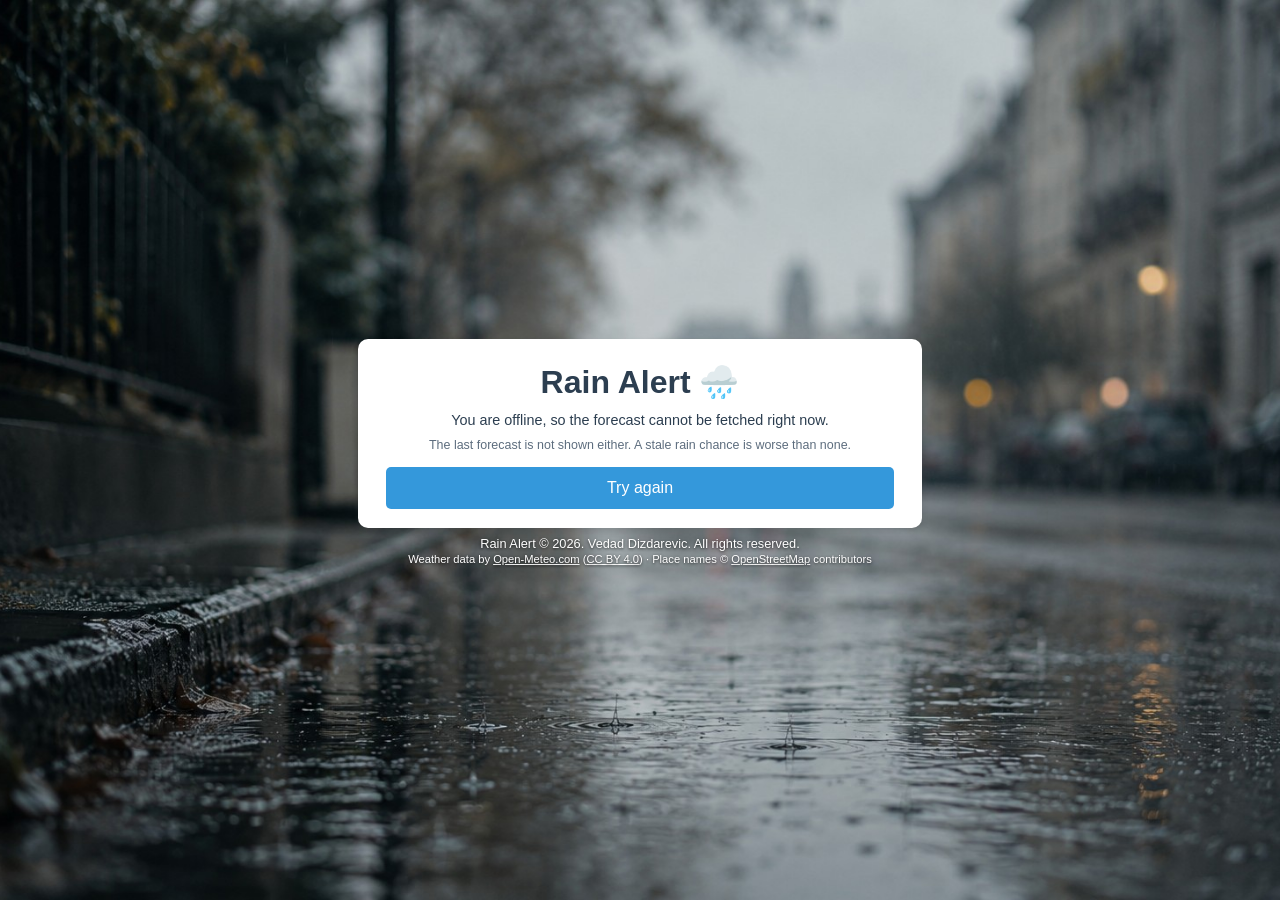
==== static/offline.html @ 93d597c1 "Notify while the tab is open, and make the app installable Two Tier 2 features from the ideas docume" ====
<!DOCTYPE html>
<html lang="en">
<head>
    <meta charset="UTF-8">
    <meta name="viewport" content="width=device-width, initial-scale=1.0">
    <meta name="theme-color" content="#3498db">
    <title>Offline - Rain Alert</title>
    <link rel="icon" type="image/svg+xml" href="/static/favicon.svg">
    <link rel="stylesheet" href="/static/style.css">
</head>
<body>
    <!-- The page the service worker shows when there is no network. It is a
         static file, so it is cached with the rest of the shell and it works
         with no server at all. -->
    <div class="page">
        <div class="container offline">
            <h1>Rain Alert 🌧️</h1>
            <p class="offline-lead">You are offline, so the forecast cannot be fetched right now.</p>
            <p class="offline-note">The last forecast is not shown either. A stale rain chance is worse than none.</p>
            <a class="offline-retry" href="/">Try again</a>
        </div>

        <footer class="copyright">
            Rain Alert © 2026. Vedad Dizdarevic. All rights reserved.
            <span class="credits">
                Weather data by <a href="https://open-meteo.com/" target="_blank" rel="noopener noreferrer">Open-Meteo.com</a>
                (<a href="https://creativecommons.org/licenses/by/4.0/" target="_blank" rel="noopener noreferrer">CC BY 4.0</a>)
                · Place names © <a href="https://www.openstreetmap.org/copyright" target="_blank" rel="noopener noreferrer">OpenStreetMap</a> contributors
            </span>
        </footer>
    </div>
</body>
</html>
---- static/style.css ----
body {
    font-family: 'Segoe UI', Tahoma, Geneva, Verdana, sans-serif;
    background: url('image/rain-alert-bg.jpg') no-repeat center center fixed;
    background-size: cover;
    display: flex;
    flex-direction: column;
    justify-content: flex-start;
    align-items: center;
    min-height: 100vh;
    margin: 0;
    /* Less bottom padding: the copyright line already provides separation
       below the card, and this keeps a standard desktop view scroll-free. */
    padding: 0.75rem 0 0.5rem;
    box-sizing: border-box;
}

.page {
    width: 100%;
    display: flex;
    flex-direction: column;
    align-items: center;
    /* Centre the content when it fits, but never push it above the scroll
       origin when it does not - flex centring overflows in both directions
       and the overflowing top becomes unreachable. */
    margin: auto;
}

.container {
    background: white;
    padding: 1.15rem 1.75rem;
    border-radius: 10px;
    box-shadow: 0 4px 6px rgba(0,0,0,0.1);
    /* Border-box so the 90% width includes the padding. With the default
       content-box the card was 90% of the viewport *plus* the padding, which
       pushed it past the screen edge on narrow viewports. */
    box-sizing: border-box;
    max-width: 564px;
    width: 90%;
}

.copyright {
    margin-top: 0.5rem;
    color: #ffffff;
    font-size: 0.8rem;
    text-align: center;
    /* The footer sits over the background photo, so it needs a shadow to stay
       legible against the lighter parts of the image. */
    text-shadow: 0 1px 3px rgba(0, 0, 0, 0.7);
}

/* Links in the footer sit over the background photo, so they are white like
   the text around them and underlined to show they are links. */
.copyright a {
    color: inherit;
    text-decoration: underline;
}

.copyright a:hover,
.copyright a:focus-visible {
    text-decoration-thickness: 2px;
}

/* The data credits (Open-Meteo requires attribution) are a second, smaller
   line under the copyright notice. */
.credits {
    display: block;
    margin-top: 0.15rem;
    font-size: 0.7rem;
}

h1 {
    color: #2c3e50;
    text-align: center;
    /* The default h1 margins are generous. Trimming them keeps the card
       inside a 768px-tall window now that the headline banner is one more
       line in it, and now that the preferences row is another. */
    margin: 0.35rem 0 0.45rem;
}

.form-group {
    margin-bottom: 0.45rem;
}

input[type="text"] {
    width: 100%;
    padding: 0.5rem;
    border: 1px solid #ddd;
    border-radius: 5px;
    box-sizing: border-box;
}

button {
    width: 100%;
    padding: 0.75rem;
    background-color: #3498db;
    color: white;
    border: none;
    border-radius: 5px;
    cursor: pointer;
    font-size: 1rem;
}

button:hover {
    background-color: #2980b9;
}

.error {
    color: #e74c3c;
    font-weight: bold;
    text-align: center;
    margin: 20px 0;
}

.result {
    margin-top: 0.6rem;
    border-top: 1px solid #eee;
    padding-top: 0.4rem;
}

.result h3 {
    color: #2c3e50;
    margin-top: 0;
    /* The default h3 bottom margin is generous; trimming it keeps the whole
       card inside a 768px-tall window once the forecast list is rendered. */
    margin-bottom: 0.35rem;
}

/* The headline above the list: one line saying what the week looks like. It
   carries the same severity band as the rows below, but the band name is in
   the sentence too, so the meaning never rests on the colour alone. The
   padding and line height are tight, because the card has to fit a 768px
   window and the banner is one more line in it. */
.headline {
    margin: 0 0 0.3rem;
    padding: 0.2rem 0.55rem;
    background: var(--severity-tint);
    border-left: 3px solid var(--severity-accent);
    border-radius: 4px;
    color: var(--severity-text);
    font-size: 0.78rem;
    font-weight: 600;
    line-height: 1.2;
}

.result-empty {
    border-top-color: #eee;
    text-align: center;
}

.result-empty p {
    color: #7f8c8d;
    margin: 0;
}

.weather-item {
    /* Fallback band colours. A row always carries a severity-* class, which
       overrides these; they only apply if that ever changes. */
    --severity-text: #5d6d7e;
    --severity-accent: #6c7a89;
    --severity-tint: #f7f9fa;
    display: flex;
    align-items: center;
    gap: 0.5rem 1rem;
    /* Wrap rather than squeeze the two columns on narrow screens. */
    flex-wrap: wrap;
    padding: 0.32rem 0.75rem;
    /* The negative margin lets the tint reach the card's padding edge, but
       it must not push the row past the card, so the right margin cancels
       the left one out. */
    margin: 0 -0.75rem;
    border-bottom: 1px solid #f9f9f9;
    background: var(--severity-tint);
    border-left: 3px solid var(--severity-accent);
}

/* The band classes are defined after .weather-item so they win the cascade
   for a row that carries both, and so they can be used on their own by the
   legend swatches. */
.severity-low {
    --severity-text: #5d6d7e;
    --severity-accent: #6c7a89;
    --severity-tint: #f7f9fa;
}

.severity-moderate {
    --severity-text: #1a5e96;
    --severity-accent: #2e86c1;
    --severity-tint: #eef5fc;
}

.severity-high {
    --severity-text: #a35c00;
    --severity-accent: #d35400;
    --severity-tint: #fdf3e6;
}

.severity-unknown {
    --severity-text: #5d6d7e;
    --severity-accent: #aab7b8;
    --severity-tint: #f7f9fa;
}

.weather-item:last-child {
    border-bottom: none;
}

.date {
    font-weight: bold;
    color: var(--severity-text);
    display: flex;
    align-items: center;
    gap: 0.45rem;
    min-width: 0;
    /* The date takes the slack. The two right-hand cells are fixed-width
       columns, so the numbers line up down the list instead of floating. */
    flex: 1 1 auto;
}

/* The dot carries the band colour; the legend below the form explains what
   each colour means, so severity never depends on colour alone. */
.severity-dot {
    width: 0.6rem;
    height: 0.6rem;
    flex: 0 0 auto;
    border-radius: 50%;
    background: var(--severity-accent);
}

/* The legend maps each band colour to a word, once, instead of repeating
   the word on every row - seven repeated labels do not fit on one line
   beside the date and would double the height of the list.

   The same row doubles as the header row for the list below it: the two
   column headings sit on the right, above the two columns they head. That
   costs no extra height, and the card is already at its vertical limit. */
.severity-legend {
    display: flex;
    flex-wrap: wrap;
    /* The column gap matches the one on .weather-item, so the two column
       headings sit exactly above the columns they head. */
    gap: 0.2rem 1rem;
    margin: 0.15rem 0 0.35rem;
    font-size: 0.72rem;
    color: #5d6d7e;
}

/* The three band names are one group. The group is what takes the slack
   between the band key and the column headings, exactly as the date takes
   the slack in a data row - so the two headings line up with their columns
   at every width, and not only on a wide desktop. */
.legend-bands {
    display: flex;
    flex-wrap: wrap;
    align-items: center;
    gap: 0.2rem 0.9rem;
    flex: 1 1 auto;
    min-width: 0;
}

.legend-item {
    display: flex;
    align-items: center;
    gap: 0.3rem;
}

.legend-item .severity-dot {
    width: 0.5rem;
    height: 0.5rem;
}

/* The heading for the chance column. It is as wide as that column, and
   pushed to the right of the band legend, so it sits exactly above the
   numbers it heads. */
.column-head {
    color: #5d6d7e;
    font-weight: 600;
    white-space: nowrap;
    text-align: right;
    margin-left: auto;
    flex: 0 0 4.75rem;
}

/* The temperature switch is the heading for the temperature column, so it
   gets that column's width and its contents are pushed to the right. That
   puts the switch directly above the temperatures. */
.unit-switch {
    display: flex;
    align-items: center;
    gap: 0.15rem;
    flex: 0 0 5.25rem;
    justify-content: flex-end;
}

.unit-option {
    display: inline-block;
    padding: 0.05rem 0.35rem;
    border: 1px solid #d7dee3;
    border-radius: 4px;
    color: #5d6d7e;
    text-decoration: none;
    line-height: 1.4;
}

/* The active scale is filled, so the current unit is clear at a glance
   and not only from the colour. */
.unit-option.is-active {
    background: #2c3e50;
    border-color: #2c3e50;
    color: #ffffff;
    font-weight: 600;
}

.unit-option:hover,
.unit-option:focus-visible {
    border-color: #2c3e50;
}

.unit-option.is-active:hover,
.unit-option.is-active:focus-visible {
    background: #34495e;
    border-color: #34495e;
    color: #ffffff;
}

/* The chance column. The width is the widest value it has to hold: the
   umbrella icon plus "100%" is 68px and "unknown" is 70px, so 76px. The
   icon sits inside the column, so the digits' right edge is the same on
   every row and the column reads as a column. */
.rain-chance {
    color: var(--severity-text);
    font-weight: bold;
    white-space: nowrap;
    display: flex;
    align-items: center;
    justify-content: flex-end;
    gap: 0.2rem;
    flex: 0 0 4.75rem;
}

/* --- Hour-by-hour strip ----------------------------------------------------
   One column per hour of the city's local day. The bar height is the rain
   chance; the bar colour is the same severity band the daily list uses, so
   the two lists read the same way. The exact percentage is in the tooltip
   and in the screen-reader text, never only in the bar. */
.hourly {
    margin: 0.2rem 0 0.35rem;
    padding: 0.25rem 0.6rem;
    background: #f8fafb;
    border-radius: 6px;
}

.hourly-title {
    margin: 0;
    font-size: 0.75rem;
    font-weight: 600;
    color: #2c3e50;
    line-height: 1.2;
}

.hourly-summary {
    margin: 0.1rem 0 0;
    font-size: 0.75rem;
    font-weight: 600;
    color: #1a5e96;
    line-height: 1.2;
}

/* The title row of the hourly block. The notification control sits on the
   right of it, on the line the title already takes, so the card does not
   grow by a line for it. */
.hourly-head {
    display: flex;
    align-items: center;
    justify-content: space-between;
    gap: 0.5rem;
}

/* The notification control: a small, quiet button. It belongs next to the
   hourly title because the notification says the same thing the strip
   says, only in the background. */
.notify-toggle {
    width: auto;
    flex: 0 0 auto;
    display: inline-flex;
    align-items: center;
    gap: 0.2rem;
    padding: 0.05rem 0.4rem;
    font-size: 0.65rem;
    font-weight: 600;
    line-height: 1.2;
    color: #1a5e96;
    background: #ffffff;
    border: 1px solid #cfe0ec;
    border-radius: 4px;
    cursor: pointer;
}

/* The hidden attribute has to win against the display above, or the button
   shows up before the script has decided it can do anything. */
.notify-toggle[hidden] {
    display: none;
}

.notify-toggle:hover,
.notify-toggle:focus-visible {
    border-color: #2e86c1;
}

.notify-toggle:focus-visible {
    outline: none;
}

/* A browser that will not show notifications has no button to offer. */
.notify-toggle[disabled] {
    color: #7f8c8d;
    border-color: #dde3e6;
    cursor: default;
}

/* The strip is a flex row of equal columns and the axis below it is the
   same row of cells, so every label sits under its own bar. The 2px gap is
   the surface gap that separates one bar from the next - no borders. */
.hourly-strip {
    display: flex;
    align-items: flex-end;
    gap: 2px;
    height: 38px;
    /* The gap above the strip is where the hover tooltip opens. It is sized
       so that a tooltip on the tallest bar clears the summary line above
       it: tooltip height plus its margin. */
    margin-top: 24px;
    /* The baseline the bars grow from: a solid hairline, one step off the
       surface, recessive. */
    border-bottom: 1px solid #e3e8ea;
}

.hour {
    position: relative;
    flex: 1 1 0;
    min-width: 0;
    height: 100%;
    display: flex;
    align-items: flex-end;
    justify-content: center;
}

/* The hover tooltip. It is a CSS tooltip rather than a title attribute so
   that a screen reader does not read the value twice: the tooltip is for
   the pointer, the .sr-only span is for the reader. The table view below
   the strip carries the same values without either. */
.hour:hover::before {
    content: attr(data-tip);
    position: absolute;
    bottom: 100%;
    left: 50%;
    transform: translateX(-50%);
    margin-bottom: 5px;
    padding: 0.18rem 0.4rem;
    background: #2c3e50;
    color: #ffffff;
    font-size: 0.65rem;
    line-height: 1.2;
    white-space: nowrap;
    border-radius: 4px;
    /* The tooltip must not be clipped by the strip. */
    z-index: 5;
    pointer-events: none;
}

/* The first and last bars would push their tooltip off the card, so those
   two are anchored to the edge instead of to the middle of the bar. */
.hour:first-child:hover::before {
    left: 0;
    transform: none;
}

.hour:last-child:hover::before {
    left: auto;
    right: 0;
    transform: none;
}

.hour-bar {
    width: 100%;
    /* Capped so a bar never fills its whole slot; the leftover is air. */
    max-width: 24px;
    height: 0;
    /* A known 0% chance is still a value, so the bar keeps a visible stub
       rather than disappearing. Without it the strip has holes in it, and a
       hole reads as missing data rather than as "no rain". */
    min-height: 2px;
    /* Rounded data-end, square at the baseline. */
    border-radius: 3px 3px 0 0;
    background: var(--severity-accent);
}

/* The bar height carries the rain chance. It is bucketed into steps so it
   can live here as a class rather than as an inline style. */
.hour-bar.height-5 { height: 5%; }
.hour-bar.height-10 { height: 10%; }
.hour-bar.height-15 { height: 15%; }
.hour-bar.height-20 { height: 20%; }
.hour-bar.height-25 { height: 25%; }
.hour-bar.height-30 { height: 30%; }
.hour-bar.height-35 { height: 35%; }
.hour-bar.height-40 { height: 40%; }
.hour-bar.height-45 { height: 45%; }
.hour-bar.height-50 { height: 50%; }
.hour-bar.height-55 { height: 55%; }
.hour-bar.height-60 { height: 60%; }
.hour-bar.height-65 { height: 65%; }
.hour-bar.height-70 { height: 70%; }
.hour-bar.height-75 { height: 75%; }
.hour-bar.height-80 { height: 80%; }
.hour-bar.height-85 { height: 85%; }
.hour-bar.height-90 { height: 90%; }
.hour-bar.height-95 { height: 95%; }
.hour-bar.height-100 { height: 100%; }

/* An hour the service reported no value for gets a flat stub, not a zero
   bar: a missing value is not the same thing as a 0% chance. */
.hour-bar.hour-bar-unknown {
    height: 2px;
    background: #aab7b8;
}

/* The current hour is marked with a pulsing dot under the baseline, in ink
   rather than in a data colour, so the data mark itself is not altered. */
.hourly-strip .hour-now::after {
    content: "";
    position: absolute;
    /* The dot hangs below the baseline, with a 1px gap under it. An 8px dot
       therefore needs 9px of offset to keep that gap. */
    bottom: -9px;
    left: 50%;
    transform: translateX(-50%);
    width: 8px;
    height: 8px;
    border-radius: 50%;
    background: #2c3e50;
    animation: hour-now-pulse 2.4s ease-out infinite;
}

/* A slow, small pulse: a halo grows a few pixels and fades, so the marker
   reads as "now" without pulling the eye off the data. The dot dims
   slightly at the midpoint, which is what makes it feel like a breath
   rather than a blink. The halo is twice the dot's radius, so the two
   stay in proportion when the dot is resized. */
@keyframes hour-now-pulse {
    0% {
        box-shadow: 0 0 0 0 rgba(44, 62, 80, 0.4);
        opacity: 1;
    }
    50% {
        opacity: 0.7;
    }
    100% {
        box-shadow: 0 0 0 10px rgba(44, 62, 80, 0);
        opacity: 1;
    }
}

/* The pulse is decoration, so it is dropped for anyone who has asked for
   less motion. The dot stays, so the current hour is still marked. */
@media (prefers-reduced-motion: reduce) {
    .hourly-strip .hour-now::after {
        animation: none;
    }
}

.hourly-axis {
    display: flex;
    gap: 2px;
    /* Room for the pulsing dot, which hangs below the baseline. An 8px dot
       needs 9px of offset plus a 1px gap, so the axis sits 11px down to
       keep the dot clear of the hour labels. */
    margin-top: 11px;
}

.hour-axis-cell {
    position: relative;
    flex: 1 1 0;
    min-width: 0;
    height: 0.75rem;
    font-size: 0.6rem;
    color: #5d6d7e;
    font-variant-numeric: tabular-nums;
}

/* The label marks the start of its hour, so it sits on the boundary
   between two bars rather than in the middle of one. The first cell would
   push its label off the left edge, so it is nudged back inside. */
.hour-axis-label {
    position: absolute;
    left: 0;
    transform: translateX(-50%);
    white-space: nowrap;
}

.hour-axis-cell:first-child .hour-axis-label {
    left: 0.2rem;
    transform: none;
}

.hour-axis-label.hour-now {
    color: #2c3e50;
    font-weight: 700;
}

/* The table view. Every value in the strip is reachable here without
   hovering, so the tooltip is never the only way to read a number. */
.hourly-table {
    margin-top: 0.4rem;
    font-size: 0.72rem;
}

.hourly-table summary {
    cursor: pointer;
    color: #5d6d7e;
}

.hourly-table table {
    width: 100%;
    border-collapse: collapse;
    margin-top: 0.3rem;
}

.hourly-table th,
.hourly-table td {
    padding: 0.15rem 0.3rem;
    text-align: left;
    border-bottom: 1px solid #eef1f2;
    font-weight: normal;
    color: #5d6d7e;
    font-variant-numeric: tabular-nums;
}

.hourly-table thead th {
    font-weight: 600;
    color: #2c3e50;
}

.hourly-table tr.is-now th,
.hourly-table tr.is-now td {
    color: #2c3e50;
    font-weight: 700;
}

/* The optional donation line under the "Check Rain Chance" button. It is quiet
   on purpose: one short sentence, no box and no button. */
.donate {
    margin: 0.5rem 0 0;
    font-size: 0.75rem;
    line-height: 1.3;
    text-align: center;
    color: #5d6d7e;
}

.donate a {
    color: #1a5e96;
    font-weight: 600;
}

/* The umbrella icon. The gap to the number is the flex gap on the chance
   column, so the icon sits the same distance from the number on every
   row. */
.umbrella {
    font-size: 1.05em;
}

/* The temperature column. The width is the widest value it has to hold:
   "-12° / -18°" is 78px and "100° / -40°" is 81px, so 84px. */
.temp {
    color: #5d6d7e;
    font-weight: normal;
    white-space: nowrap;
    text-align: right;
    flex: 0 0 5.25rem;
}

/* --- The browser-side preferences -------------------------------------------
   The row under the search form: which city to remember, and the reader's
   own rain threshold. Both are kept in the browser's localStorage, so the
   server stays stateless and learns nothing about the reader.

   Without JavaScript neither control can do anything, so the row stays
   hidden until the script has run. */
.no-js .prefs {
    display: none;
}

.prefs {
    display: flex;
    flex-wrap: wrap;
    align-items: center;
    gap: 0.25rem 0.9rem;
    margin: 0.3rem 0 0;
    font-size: 0.78rem;
    color: #4a5a6a;
    /* The preferences are a feature, not a footnote, so they are set in
       bold. At this size a quiet weight was easy to walk past, and the
       whole point of the row is that a reader notices it exists. */
    font-weight: 600;
}

.pref {
    display: inline-flex;
    align-items: center;
    gap: 0.3rem;
    white-space: nowrap;
}

.pref input[type="checkbox"] {
    width: auto;
    margin: 0;
}

.pref input[type="number"] {
    width: 3.4rem;
    padding: 0.1rem 0.25rem;
    border: 1px solid #d7dee3;
    border-radius: 4px;
    font-size: 0.78rem;
    font-weight: 600;
    text-align: center;
    box-sizing: border-box;
}

.pref input[type="number"]:focus-visible {
    border-color: #2c3e50;
    outline: none;
}

/* The percent sign sits tight against the field, not at the row's gap. */
.pref-unit {
    margin-left: -0.15rem;
}

.pref-status {
    color: #4a5a6a;
}

/* The marker for a day that reaches the reader's own threshold.

   It has its own symbol and its own words, because it answers a different
   question from the umbrella: the umbrella is the app's advice, the triangle
   is the reader's own limit. The two never stand in for each other. */
.alert-marker {
    color: #c0392b;
    font-size: 0.7em;
    line-height: 1;
}

/* --- The offline page ------------------------------------------------------
   The page the service worker shows when there is no network. It says what
   is wrong, and it shows no forecast at all: a stale rain chance is worse
   than none. */
.offline-lead {
    color: #2c3e50;
    font-size: 0.9rem;
    line-height: 1.4;
    text-align: center;
    margin: 0.6rem 0 0.4rem;
}

.offline-note {
    color: #5d6d7e;
    font-size: 0.78rem;
    line-height: 1.4;
    text-align: center;
    margin: 0 0 0.8rem;
}

/* The retry is a link, not a button, so it works without JavaScript. It
   is styled like the search button because it is the same action. */
.offline-retry {
    display: block;
    padding: 0.75rem;
    background-color: #3498db;
    color: #ffffff;
    border-radius: 5px;
    text-align: center;
    text-decoration: none;
    font-size: 1rem;
}

.offline-retry:hover,
.offline-retry:focus-visible {
    background-color: #2980b9;
}

/* --- Narrow screens --------------------------------------------------------
   Below this width the date, the chance and the temperature no longer fit on
   one line, and letting flexbox wrap them where it liked gave a different
   layout on every row - a longer weekday name pushed its own row over the
   line, and the columns drifted out of alignment with the headings above
   them. So the narrow layout is decided here instead: the date takes a line
   of its own, and the two columns share the line below it, right-aligned.

   The legend row does the same thing, so the headings still sit exactly
   above the columns they head. */
@media (max-width: 559px) {
    .date,
    .legend-bands {
        flex: 1 0 100%;
    }

    /* The chance column takes the slack on the second line, which puts both
       columns at the right edge, as they are on a wide screen. */
    .rain-chance {
        margin-left: auto;
    }
}

/* Visually hidden, but still read by screen readers. */
.sr-only {
    position: absolute;
    width: 1px;
    height: 1px;
    padding: 0;
    margin: -1px;
    overflow: hidden;
    clip: rect(0, 0, 0, 0);
    white-space: nowrap;
    border: 0;
}
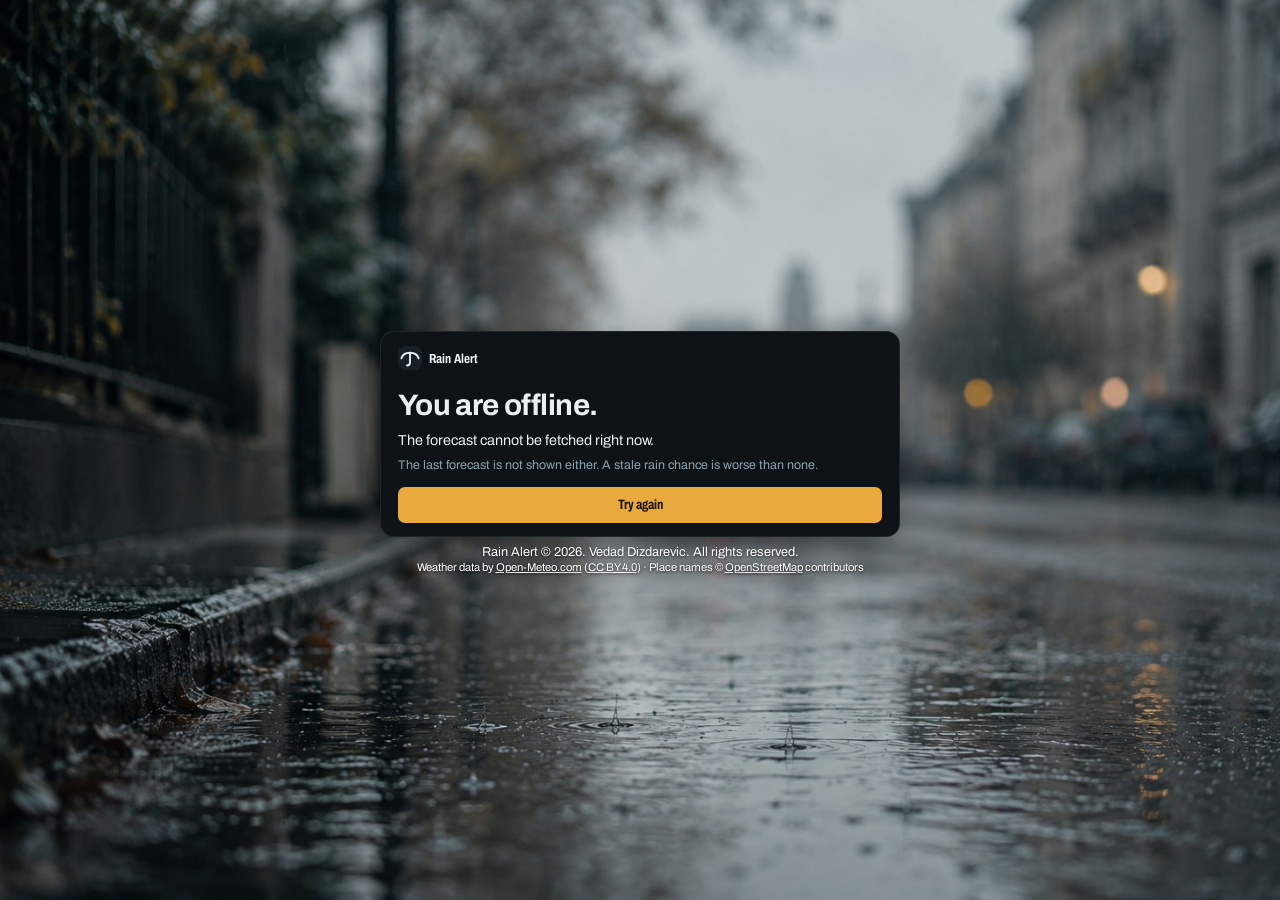
==== commit 10f1c112: "Redesign the page as a night street The card stops being a white slab and becomes part of the photog" ====
--- a/static/offline.html
+++ b/static/offline.html
@@ -3,9 +3,13 @@
 <head>
     <meta charset="UTF-8">
     <meta name="viewport" content="width=device-width, initial-scale=1.0">
-    <meta name="theme-color" content="#3498db">
+    <meta name="theme-color" content="#0d1216">
     <title>Offline - Rain Alert</title>
     <link rel="icon" type="image/svg+xml" href="/static/favicon.svg">
+    <!-- The type is in the shell, so the preload is answered from the
+         cache when the page is opened without a network. -->
+    <link rel="preload" as="font" type="font/woff2" crossorigin
+          href="/static/fonts/archivo-latin.woff2">
     <link rel="stylesheet" href="/static/style.css">
 </head>
 <body>
@@ -14,9 +18,25 @@
          with no server at all. -->
     <div class="page">
         <div class="container offline">
-            <h1>Rain Alert 🌧️</h1>
-            <p class="offline-lead">You are offline, so the forecast cannot be fetched right now.</p>
-            <p class="offline-note">The last forecast is not shown either. A stale rain chance is worse than none.</p>
+            <div class="topbar">
+                <span class="brand">
+                    <svg class="brand-mark" viewBox="0 0 64 64" width="24" height="24"
+                         aria-hidden="true" focusable="false">
+                        <rect width="64" height="64" rx="14" fill="#182027"/>
+                        <g fill="none" stroke="#E9EFF2" stroke-width="5"
+                           stroke-linecap="round" stroke-linejoin="round">
+                            <path d="M9 33c6-20 40-20 46 0"/>
+                            <path d="M32 20v24a8 8 0 0 1-8 8"/>
+                        </g>
+                    </svg>
+                    <span class="brand-name">Rain Alert</span>
+                </span>
+            </div>
+            <div class="intro">
+                <h1 class="page-title notfound-title">You are offline.</h1>
+                <p class="offline-lead">The forecast cannot be fetched right now.</p>
+                <p class="offline-note">The last forecast is not shown either. A stale rain chance is worse than none.</p>
+            </div>
             <a class="offline-retry" href="/">Try again</a>
         </div>
 
--- a/static/style.css
+++ b/static/style.css
@@ -1,5 +1,71 @@
+/* RainAlert - the night street.
+ *
+ * The card is a dark panel laid over the photograph: the same night the
+ * picture shows, lit by the same sodium lamps. The colours are taken from
+ * the image - asphalt, haze, mist, paper, and the amber of a street lamp -
+ * and the amber is the only accent, so a colour on the page always means
+ * something about the rain.
+ *
+ * The type is Archivo, self-hosted: no third party is asked for it, and the
+ * page works with no network. The width axis does the work - the city name
+ * is set wide, the labels are set narrow, and the figures are set wide
+ * again in tabular numerals.
+ */
+
+@font-face {
+    font-family: 'Archivo';
+    font-style: normal;
+    font-weight: 400 800;
+    font-stretch: 62% 125%;
+    font-display: swap;
+    src: url('fonts/archivo-latin.woff2') format('woff2');
+    /* The Latin subset. A character outside it falls back to the system
+       font, which is better than a page that asks a third party for it. */
+    unicode-range: U+0000-00FF, U+0131, U+0152-0153, U+02BB-02BC, U+02C6,
+        U+02DA, U+02DC, U+0304, U+0308, U+0329, U+2000-206F, U+20AC, U+2122,
+        U+2191, U+2193, U+2212, U+2215, U+FEFF, U+FFFD;
+}
+
+/* The extended Latin subset, for the accented letters of a city nobody
+   looked up in advance — Gdansk, Malmo, Zurich. The browser only fetches
+   this file when a page actually uses one of these characters, so it costs
+   nothing to the readers who do not. */
+@font-face {
+    font-family: 'Archivo';
+    font-style: normal;
+    font-weight: 400 800;
+    font-stretch: 62% 125%;
+    font-display: swap;
+    src: url('fonts/archivo-latin-ext.woff2') format('woff2');
+    unicode-range: U+0100-02BA, U+02BD-02C5, U+02C7-02CC, U+02CE-02D7,
+        U+02DD-02FF, U+0304, U+0308, U+0329, U+1D00-1DBF, U+1E00-1E9F,
+        U+1EF2-1EFF, U+2020, U+20A0-20AB, U+20AD-20C0, U+2113, U+2C60-2C7F,
+        U+A720-A7FF;
+}
+
+:root {
+    /* The palette, taken from the photograph. */
+    --asphalt: #0d1216;
+    --haze: #182027;
+    --haze-deep: #121a20;
+    --line: #202a31;
+    --line-lit: #2a343b;
+    --mist: #8fa3ae;
+    --dim: #6f818b;
+    --paper: #e9eff2;
+    --lamp: #e9a93c;
+    --wet: #5fa8d3;
+    --calm: #7c8b94;
+    /* The reader's own threshold. It answers a different question from the
+       app's advice, so it has its own colour and never stands in for it. */
+    --ember: #e4795f;
+
+    --font: 'Archivo', 'Segoe UI', system-ui, -apple-system, 'Helvetica Neue',
+        Arial, sans-serif;
+}
+
 body {
-    font-family: 'Segoe UI', Tahoma, Geneva, Verdana, sans-serif;
+    font-family: var(--font);
     background: url('image/rain-alert-bg.jpg') no-repeat center center fixed;
     background-size: cover;
     display: flex;
@@ -12,6 +78,7 @@
        below the card, and this keeps a standard desktop view scroll-free. */
     padding: 0.75rem 0 0.5rem;
     box-sizing: border-box;
+    -webkit-font-smoothing: antialiased;
 }
 
 .page {
@@ -25,354 +92,641 @@
     margin: auto;
 }
 
+/* The panel. A dark plate on the photograph, not a white slab on it. */
 .container {
-    background: white;
-    padding: 1.15rem 1.75rem;
-    border-radius: 10px;
-    box-shadow: 0 4px 6px rgba(0,0,0,0.1);
-    /* Border-box so the 90% width includes the padding. With the default
-       content-box the card was 90% of the viewport *plus* the padding, which
-       pushed it past the screen edge on narrow viewports. */
+    background: var(--asphalt);
+    color: var(--paper);
+    padding: 0.9rem 1.05rem 0.8rem;
+    border: 1px solid rgba(233, 239, 242, 0.08);
+    border-radius: 14px;
+    box-shadow: 0 18px 44px rgba(0, 0, 0, 0.45);
     box-sizing: border-box;
-    max-width: 564px;
-    width: 90%;
-}
-
-.copyright {
-    margin-top: 0.5rem;
-    color: #ffffff;
+    max-width: 520px;
+    width: 92%;
+    font-size: 0.85rem;
+    line-height: 1.45;
+}
+
+/* The city index is a list of links rather than a forecast card, so it is
+   allowed to be wider. */
+.container-wide {
+    max-width: 640px;
+}
+
+/* --- The top bar ------------------------------------------------------------
+   The mark, the name, and - on a page that already has a forecast - the
+   search as one compact field. */
+.topbar {
+    display: flex;
+    align-items: center;
+    gap: 0.5rem 0.75rem;
+    margin-bottom: 0.6rem;
+}
+
+.brand {
+    display: inline-flex;
+    align-items: center;
+    gap: 0.45rem;
+    color: var(--paper);
+    text-decoration: none;
+    font-size: 0.82rem;
+    font-variation-settings: 'wdth' 74, 'wght' 700;
+    letter-spacing: 0.01em;
+}
+
+.brand-mark {
+    display: block;
+    border-radius: 7px;
+    flex: 0 0 auto;
+}
+
+.brand:hover .brand-name,
+.brand:focus-visible .brand-name {
+    text-decoration: underline;
+    text-underline-offset: 3px;
+}
+
+/* --- The search -------------------------------------------------------------
+   One form, in two sizes: a compact field in the top bar of a page that
+   already has a forecast, and a full-width field on a start page, where the
+   search is the whole point of the page. */
+.search {
+    display: flex;
+    align-items: stretch;
+    gap: 0.4rem;
+}
+
+.search-compact {
+    margin-left: auto;
+}
+
+.search-compact input[type="text"] {
+    width: 8.5rem;
+}
+
+.search-wide {
+    width: 100%;
+    margin: 0.9rem 0 0;
+}
+
+.search-wide input[type="text"] {
+    flex: 1 1 auto;
+    width: auto;
+}
+
+input[type="text"] {
+    padding: 0.4rem 0.6rem;
+    background: var(--haze);
+    border: 1px solid var(--line-lit);
+    border-radius: 7px;
+    color: var(--paper);
+    font: inherit;
     font-size: 0.8rem;
-    text-align: center;
-    /* The footer sits over the background photo, so it needs a shadow to stay
-       legible against the lighter parts of the image. */
-    text-shadow: 0 1px 3px rgba(0, 0, 0, 0.7);
-}
-
-/* Links in the footer sit over the background photo, so they are white like
-   the text around them and underlined to show they are links. */
-.copyright a {
-    color: inherit;
+    box-sizing: border-box;
+}
+
+input[type="text"]::placeholder {
+    color: var(--dim);
+}
+
+input[type="text"]:focus-visible {
+    outline: 2px solid var(--lamp);
+    outline-offset: 1px;
+    border-color: transparent;
+}
+
+button {
+    padding: 0.4rem 0.85rem;
+    background: var(--lamp);
+    color: #17130b;
+    border: none;
+    border-radius: 7px;
+    cursor: pointer;
+    font: inherit;
+    font-size: 0.8rem;
+    font-variation-settings: 'wdth' 74, 'wght' 700;
+}
+
+button:hover {
+    background: #f0b855;
+}
+
+button:focus-visible {
+    outline: 2px solid var(--paper);
+    outline-offset: 2px;
+}
+
+/* --- The start page ---------------------------------------------------------
+   What the site is, and the one thing to do with it. */
+.intro {
+    margin: 1.2rem 0 0;
+}
+
+.page-title,
+.city-name {
+    margin: 0;
+    font-size: 1.85rem;
+    line-height: 1.05;
+    font-variation-settings: 'wdth' 100, 'wght' 700;
+    letter-spacing: -0.02em;
+    color: var(--paper);
+    text-wrap: balance;
+}
+
+.lead {
+    margin: 0.35rem 0 0;
+    color: var(--mist);
+    font-size: 0.85rem;
+}
+
+/* --- The forecast ----------------------------------------------------------- */
+.result {
+    margin-top: 0.1rem;
+}
+
+/* The heading row. The export link sits on the line of the caption under
+   the city's name, so the answer at the top of the page is not pushed down
+   by it. */
+.result-head {
+    display: flex;
+    align-items: flex-start;
+    justify-content: space-between;
+    gap: 0.4rem 0.9rem;
+    flex-wrap: wrap;
+}
+
+/* The heading takes the slack, so a long city name wraps the heading rather
+   than pushing the link off the panel. */
+.result-titles {
+    flex: 1 1 auto;
+    min-width: 0;
+}
+
+/* The line under the city's name: what the week is, and the way to put the
+   wet days into a calendar. The two sit on one baseline, so the link reads
+   as part of the caption rather than as a button dropped beside the
+   answer. */
+.result-subline {
+    display: flex;
+    align-items: baseline;
+    justify-content: space-between;
+    gap: 0.25rem 0.9rem;
+    flex-wrap: wrap;
+}
+
+.result-caption {
+    margin: 0.15rem 0 0;
+    color: var(--mist);
+    font-size: 0.72rem;
+    font-variation-settings: 'wdth' 74, 'wght' 600;
+    letter-spacing: 0.02em;
+}
+
+/* The calendar export: a quiet link that puts the rainy days into the
+   reader's own calendar. The calendar app then does the alerting, so
+   RainAlert needs no server and no account for that. */
+.calendar-export {
+    display: inline-flex;
+    align-items: baseline;
+    gap: 0.3rem;
+    flex: 0 0 auto;
+    color: var(--mist);
+    font-size: 0.7rem;
+    font-variation-settings: 'wdth' 74, 'wght' 600;
+    line-height: 1.2;
     text-decoration: underline;
-}
-
-.copyright a:hover,
-.copyright a:focus-visible {
-    text-decoration-thickness: 2px;
-}
-
-/* The data credits (Open-Meteo requires attribution) are a second, smaller
-   line under the copyright notice. */
-.credits {
+    text-decoration-color: rgba(143, 163, 174, 0.4);
+    text-underline-offset: 3px;
+    white-space: nowrap;
+}
+
+.calendar-export:hover,
+.calendar-export:focus-visible {
+    color: var(--paper);
+    text-decoration-color: var(--paper);
+}
+
+/* The two little glyphs on the page - the calendar and the bell - are
+   drawn rather than borrowed, so that they take the panel's own colours
+   instead of arriving as little coloured pictures in the middle of a
+   night. A blue calendar in particular would be read as a rain colour. */
+.calendar-icon,
+.notify-icon {
     display: block;
-    margin-top: 0.15rem;
-    font-size: 0.7rem;
-}
-
-h1 {
-    color: #2c3e50;
-    text-align: center;
-    /* The default h1 margins are generous. Trimming them keeps the card
-       inside a 768px-tall window now that the headline banner is one more
-       line in it, and now that the preferences row is another. */
-    margin: 0.35rem 0 0.45rem;
-}
-
-.form-group {
-    margin-bottom: 0.45rem;
-}
-
-input[type="text"] {
-    width: 100%;
-    padding: 0.5rem;
-    border: 1px solid #ddd;
-    border-radius: 5px;
-    box-sizing: border-box;
-}
-
-button {
-    width: 100%;
-    padding: 0.75rem;
-    background-color: #3498db;
-    color: white;
-    border: none;
-    border-radius: 5px;
-    cursor: pointer;
-    font-size: 1rem;
-}
-
-button:hover {
-    background-color: #2980b9;
-}
-
-.error {
-    color: #e74c3c;
-    font-weight: bold;
-    text-align: center;
-    margin: 20px 0;
-}
-
-.result {
-    margin-top: 0.6rem;
-    border-top: 1px solid #eee;
-    padding-top: 0.4rem;
-}
-
-.result h3 {
-    color: #2c3e50;
-    margin-top: 0;
-    /* The default h3 bottom margin is generous; trimming it keeps the whole
-       card inside a 768px-tall window once the forecast list is rendered. */
-    margin-bottom: 0.35rem;
+    flex: 0 0 auto;
+}
+
+/* The hidden attribute has to win against the display above, or the link
+   shows up before the script has worked out whether there is anything to
+   export. */
+.calendar-export[hidden] {
+    display: none;
 }
 
 /* The headline above the list: one line saying what the week looks like. It
    carries the same severity band as the rows below, but the band name is in
-   the sentence too, so the meaning never rests on the colour alone. The
-   padding and line height are tight, because the card has to fit a 768px
-   window and the banner is one more line in it. */
+   the sentence too, so the meaning never rests on the colour alone. */
 .headline {
-    margin: 0 0 0.3rem;
-    padding: 0.2rem 0.55rem;
+    margin: 0.6rem 0 0.65rem;
+    padding: 0.5rem 0.7rem;
     background: var(--severity-tint);
     border-left: 3px solid var(--severity-accent);
-    border-radius: 4px;
+    border-radius: 0 8px 8px 0;
     color: var(--severity-text);
-    font-size: 0.78rem;
-    font-weight: 600;
-    line-height: 1.2;
+    font-size: 0.85rem;
+    font-variation-settings: 'wdth' 74, 'wght' 600;
+    line-height: 1.35;
 }
 
 .result-empty {
-    border-top-color: #eee;
     text-align: center;
+    padding: 1.2rem 0;
 }
 
 .result-empty p {
-    color: #7f8c8d;
+    color: var(--mist);
     margin: 0;
 }
 
+/* --- The band colours --------------------------------------------------------
+   One colour per band, and the same colour for the number, the bar and the
+   banner. Amber is the lamp, blue is the rain that is possible, grey is the
+   rain that is unlikely. */
+.severity-low {
+    --severity-text: #97a8b1;
+    --severity-accent: #7c8b94;
+    --severity-tint: rgba(124, 139, 148, 0.1);
+}
+
+.severity-moderate {
+    --severity-text: #7fc3ea;
+    --severity-accent: #5fa8d3;
+    --severity-tint: rgba(95, 168, 211, 0.12);
+}
+
+.severity-high {
+    --severity-text: #f0b95a;
+    --severity-accent: #e9a93c;
+    --severity-tint: rgba(233, 169, 60, 0.12);
+}
+
+.severity-unknown {
+    --severity-text: #8fa3ae;
+    --severity-accent: #4e5c64;
+    --severity-tint: rgba(143, 163, 174, 0.06);
+}
+
+/* --- The day panel -----------------------------------------------------------
+   The detail of the day the reader has picked, above the week it belongs
+   to. Every day has a panel of its own, and they all sit in the same cell
+   of one grid, so the strip keeps its height when the day changes.
+
+   Only the active panel is visible. The others are hidden rather than
+   removed, so they take no part in the tab order and are not read out. */
+.day-detail {
+    display: grid;
+    margin: 0.6rem 0 0;
+}
+
+.day-panel {
+    grid-area: 1 / 1;
+    visibility: hidden;
+    display: flex;
+    flex-wrap: wrap;
+    align-items: baseline;
+    gap: 0.1rem 0.55rem;
+    padding-left: 0.55rem;
+    border-left: 2px solid var(--severity-accent, var(--line-lit));
+    font-size: 0.72rem;
+    color: var(--mist);
+}
+
+.day-panel.is-active {
+    visibility: visible;
+}
+
+/* The day itself, and the band it is in. The band is named in words as
+   well as coloured, so the meaning never rests on the colour alone. */
+.day-panel-when {
+    color: var(--paper);
+    font-variation-settings: 'wdth' 74, 'wght' 700;
+}
+
+.day-panel-band {
+    display: inline-flex;
+    align-items: center;
+    gap: 0.3rem;
+    color: var(--severity-text);
+    font-variation-settings: 'wdth' 74, 'wght' 600;
+}
+
+/* The chance, and the two figures that say how much rain falls and how
+   long it lasts. */
+.day-panel-chance {
+    color: var(--paper);
+    font-variation-settings: 'wdth' 100, 'wght' 600;
+    font-variant-numeric: tabular-nums;
+}
+
+.day-panel-amount,
+.day-panel-hours {
+    color: var(--dim);
+    font-variant-numeric: tabular-nums;
+}
+
+/* The app's own advice, at the same threshold as the umbrella in the
+   column and the banner above. */
+.day-panel-advice {
+    color: var(--lamp);
+    font-variation-settings: 'wdth' 74, 'wght' 600;
+}
+
+/* --- The week ----------------------------------------------------------------
+   Seven columns of figures. The list is still a list in the markup: it is a
+   list of days, and the order is the order of the days. */
+.weather-list {
+    list-style: none;
+    margin: 0;
+    padding: 0.55rem 0 0;
+    display: grid;
+    grid-template-columns: repeat(7, 1fr);
+    gap: 0.15rem;
+    border-top: 1px solid var(--line);
+}
+
 .weather-item {
-    /* Fallback band colours. A row always carries a severity-* class, which
-       overrides these; they only apply if that ever changes. */
-    --severity-text: #5d6d7e;
-    --severity-accent: #6c7a89;
-    --severity-tint: #f7f9fa;
-    display: flex;
-    align-items: center;
-    gap: 0.5rem 1rem;
-    /* Wrap rather than squeeze the two columns on narrow screens. */
+    display: flex;
+    flex-direction: column;
+    align-items: center;
+    text-align: center;
+    gap: 0.1rem;
+    min-width: 0;
+    padding: 0.2rem 0.1rem 0.15rem;
+    border-radius: 8px;
+}
+
+/* Today is the day the reader is standing in, so its column is lifted a
+   little out of the row. */
+.weather-item.is-today {
+    background: rgba(233, 239, 242, 0.05);
+}
+
+/* The day the reader has picked. The script wraps each column in a
+   button, so the whole column is the target and the figures in it are the
+   button's own words - a reader who cannot see the column still hears
+   what it says. */
+.day-pick {
+    display: flex;
+    flex-direction: column;
+    align-items: center;
+    gap: 0.1rem;
+    width: 100%;
+    padding: 0;
+    margin: 0;
+    border: 0;
+    background: none;
+    color: inherit;
+    font-family: inherit;
+    font-size: inherit;
+    font-weight: inherit;
+    font-style: inherit;
+    line-height: inherit;
+    text-align: center;
+    cursor: pointer;
+    border-radius: 6px;
+}
+
+.day-pick:focus-visible {
+    outline: 2px solid var(--lamp);
+    outline-offset: 2px;
+}
+
+/* The selected day is marked with a rule under its column, in the paper's
+   own colour. The band's colour already means the rain, and the selection
+   is a different thing, so it does not borrow it. */
+.weather-item.is-selected .day-pick {
+    box-shadow: inset 0 -2px 0 var(--paper);
+}
+
+.date {
+    display: flex;
+    align-items: baseline;
+    justify-content: center;
+    gap: 0.22rem;
+    color: var(--mist);
+    font-size: 0.63rem;
+    line-height: 1.3;
+    white-space: nowrap;
+}
+
+.day-name {
+    font-variation-settings: 'wdth' 74, 'wght' 600;
+}
+
+.day-num {
+    color: var(--dim);
+    font-variant-numeric: tabular-nums;
+}
+
+.is-today .day-name {
+    color: var(--paper);
+    font-variation-settings: 'wdth' 74, 'wght' 700;
+}
+
+/* The chance. It is the figure of the column, so it is the largest thing in
+   it, and it is set in the band's own colour. */
+.rain-chance {
+    display: flex;
+    align-items: baseline;
+    justify-content: center;
+    gap: 0.08rem;
+    color: var(--severity-text);
+    font-size: 1.05rem;
+    font-variation-settings: 'wdth' 100, 'wght' 700;
+    letter-spacing: -0.02em;
+    line-height: 1.15;
+}
+
+/* A day the service did not report says so, in words, rather than showing
+   a number that could be read as zero. The word is shorter than a
+   percentage, so it is set smaller to stay inside its column. */
+.weather-item.severity-unknown .rain-chance {
+    font-size: 0.62rem;
+    font-variation-settings: 'wdth' 74, 'wght' 600;
+    letter-spacing: 0;
+}
+
+.temp {
+    color: var(--dim);
+    font-size: 0.6rem;
+    font-variant-numeric: tabular-nums;
+    white-space: nowrap;
+}
+
+/* The umbrella: the app's advice, and only on the days that reach the
+   threshold. It sits at the foot of the column, so the numbers above it
+   stay in their columns. The glyph is asked for as text rather than as an
+   emoji, so that it takes the lamp's colour instead of arriving as a
+   little blue picture in the middle of a night. */
+.umbrella-slot {
+    display: flex;
+    align-items: center;
+    justify-content: center;
+    height: 0.9rem;
+}
+
+.umbrella {
+    color: var(--lamp);
+    font-size: 0.9rem;
+    line-height: 1;
+}
+
+/* The legend maps each band colour to a word, once, instead of repeating
+   the word on every day - seven repeated labels do not fit and would carry
+   nothing after the first one.
+
+   It is also the heading row of the week below it: "Rain chance" names
+   what the figures are, and the switch sets the scale of the
+   temperatures. */
+.severity-legend {
+    display: flex;
     flex-wrap: wrap;
-    padding: 0.32rem 0.75rem;
-    /* The negative margin lets the tint reach the card's padding edge, but
-       it must not push the row past the card, so the right margin cancels
-       the left one out. */
-    margin: 0 -0.75rem;
-    border-bottom: 1px solid #f9f9f9;
-    background: var(--severity-tint);
-    border-left: 3px solid var(--severity-accent);
-}
-
-/* The band classes are defined after .weather-item so they win the cascade
-   for a row that carries both, and so they can be used on their own by the
-   legend swatches. */
-.severity-low {
-    --severity-text: #5d6d7e;
-    --severity-accent: #6c7a89;
-    --severity-tint: #f7f9fa;
-}
-
-.severity-moderate {
-    --severity-text: #1a5e96;
-    --severity-accent: #2e86c1;
-    --severity-tint: #eef5fc;
-}
-
-.severity-high {
-    --severity-text: #a35c00;
-    --severity-accent: #d35400;
-    --severity-tint: #fdf3e6;
-}
-
-.severity-unknown {
-    --severity-text: #5d6d7e;
-    --severity-accent: #aab7b8;
-    --severity-tint: #f7f9fa;
-}
-
-.weather-item:last-child {
-    border-bottom: none;
-}
-
-.date {
-    font-weight: bold;
-    color: var(--severity-text);
-    display: flex;
-    align-items: center;
-    gap: 0.45rem;
+    align-items: center;
+    gap: 0.2rem 0.8rem;
+    margin: 0.55rem 0 0.1rem;
+    font-size: 0.7rem;
+    color: var(--mist);
+}
+
+.column-head {
+    color: var(--mist);
+    font-variation-settings: 'wdth' 74, 'wght' 600;
+    white-space: nowrap;
+}
+
+.legend-bands {
+    display: flex;
+    flex-wrap: wrap;
+    align-items: center;
+    gap: 0.2rem 0.75rem;
+    flex: 1 1 auto;
     min-width: 0;
-    /* The date takes the slack. The two right-hand cells are fixed-width
-       columns, so the numbers line up down the list instead of floating. */
-    flex: 1 1 auto;
-}
-
-/* The dot carries the band colour; the legend below the form explains what
-   each colour means, so severity never depends on colour alone. */
+}
+
+.legend-item {
+    display: flex;
+    align-items: center;
+    gap: 0.28rem;
+}
+
+/* The dot carries the band colour; the legend beside it explains what each
+   colour means, so severity never depends on colour alone. */
 .severity-dot {
-    width: 0.6rem;
-    height: 0.6rem;
+    width: 0.5rem;
+    height: 0.5rem;
     flex: 0 0 auto;
     border-radius: 50%;
     background: var(--severity-accent);
 }
 
-/* The legend maps each band colour to a word, once, instead of repeating
-   the word on every row - seven repeated labels do not fit on one line
-   beside the date and would double the height of the list.
-
-   The same row doubles as the header row for the list below it: the two
-   column headings sit on the right, above the two columns they head. That
-   costs no extra height, and the card is already at its vertical limit. */
-.severity-legend {
-    display: flex;
-    flex-wrap: wrap;
-    /* The column gap matches the one on .weather-item, so the two column
-       headings sit exactly above the columns they head. */
-    gap: 0.2rem 1rem;
-    margin: 0.15rem 0 0.35rem;
-    font-size: 0.72rem;
-    color: #5d6d7e;
-}
-
-/* The three band names are one group. The group is what takes the slack
-   between the band key and the column headings, exactly as the date takes
-   the slack in a data row - so the two headings line up with their columns
-   at every width, and not only on a wide desktop. */
-.legend-bands {
-    display: flex;
-    flex-wrap: wrap;
-    align-items: center;
-    gap: 0.2rem 0.9rem;
-    flex: 1 1 auto;
-    min-width: 0;
-}
-
-.legend-item {
-    display: flex;
-    align-items: center;
-    gap: 0.3rem;
-}
-
-.legend-item .severity-dot {
-    width: 0.5rem;
-    height: 0.5rem;
-}
-
-/* The heading for the chance column. It is as wide as that column, and
-   pushed to the right of the band legend, so it sits exactly above the
-   numbers it heads. */
-.column-head {
-    color: #5d6d7e;
-    font-weight: 600;
-    white-space: nowrap;
-    text-align: right;
+.unit-switch {
+    display: flex;
+    align-items: center;
+    gap: 0.15rem;
+    flex: 0 0 auto;
+    /* The switch is pushed to the right of the legend row. When the row is
+       too narrow for it and the bands, it wraps to a second line and stays
+       on the right of that line. */
     margin-left: auto;
-    flex: 0 0 4.75rem;
-}
-
-/* The temperature switch is the heading for the temperature column, so it
-   gets that column's width and its contents are pushed to the right. That
-   puts the switch directly above the temperatures. */
-.unit-switch {
-    display: flex;
-    align-items: center;
-    gap: 0.15rem;
-    flex: 0 0 5.25rem;
-    justify-content: flex-end;
 }
 
 .unit-option {
     display: inline-block;
-    padding: 0.05rem 0.35rem;
-    border: 1px solid #d7dee3;
-    border-radius: 4px;
-    color: #5d6d7e;
+    padding: 0.1rem 0.4rem;
+    border: 1px solid var(--line-lit);
+    border-radius: 5px;
+    color: var(--mist);
     text-decoration: none;
+    font-size: 0.68rem;
     line-height: 1.4;
 }
 
-/* The active scale is filled, so the current unit is clear at a glance
-   and not only from the colour. */
+/* The active scale is filled, so the current unit is clear at a glance and
+   not only from the colour. */
 .unit-option.is-active {
-    background: #2c3e50;
-    border-color: #2c3e50;
-    color: #ffffff;
-    font-weight: 600;
+    background: var(--paper);
+    border-color: var(--paper);
+    color: var(--asphalt);
+    font-weight: 700;
 }
 
 .unit-option:hover,
 .unit-option:focus-visible {
-    border-color: #2c3e50;
+    color: var(--paper);
+    border-color: var(--mist);
 }
 
 .unit-option.is-active:hover,
 .unit-option.is-active:focus-visible {
-    background: #34495e;
-    border-color: #34495e;
-    color: #ffffff;
-}
-
-/* The chance column. The width is the widest value it has to hold: the
-   umbrella icon plus "100%" is 68px and "unknown" is 70px, so 76px. The
-   icon sits inside the column, so the digits' right edge is the same on
-   every row and the column reads as a column. */
-.rain-chance {
-    color: var(--severity-text);
-    font-weight: bold;
-    white-space: nowrap;
-    display: flex;
-    align-items: center;
-    justify-content: flex-end;
-    gap: 0.2rem;
-    flex: 0 0 4.75rem;
+    color: var(--asphalt);
+    background: #ffffff;
+    border-color: #ffffff;
 }
 
 /* --- Hour-by-hour strip ----------------------------------------------------
    One column per hour of the city's local day. The bar height is the rain
-   chance; the bar colour is the same severity band the daily list uses, so
-   the two lists read the same way. The exact percentage is in the tooltip
-   and in the screen-reader text, never only in the bar. */
+   chance; the bar colour is the same severity band the week uses, so the
+   two read the same way. Every hour's number is written over its own bar,
+   so a value never needs a hover to be read. */
 .hourly {
-    margin: 0.2rem 0 0.35rem;
-    padding: 0.25rem 0.6rem;
-    background: #f8fafb;
-    border-radius: 6px;
+    margin: 0.65rem 0 0.6rem;
+    padding: 0.6rem 0.65rem 0.5rem;
+    background: var(--haze-deep);
+    border: 1px solid var(--line);
+    border-radius: 10px;
+}
+
+.hourly-head {
+    display: flex;
+    align-items: center;
+    justify-content: space-between;
+    gap: 0.5rem;
 }
 
 .hourly-title {
     margin: 0;
-    font-size: 0.75rem;
-    font-weight: 600;
-    color: #2c3e50;
+    font-size: 0.78rem;
+    font-variation-settings: 'wdth' 74, 'wght' 600;
+    color: var(--paper);
     line-height: 1.2;
 }
 
+/* The strips, one for each day of the week. They share one cell of one
+   grid, so the graph stays exactly where it is when the reader picks
+   another day: the page does not change height, and the strip does not
+   jump. The `hidden` attribute would collapse the cell instead and make
+   the week below move, so the days are hidden with `visibility`. */
+.hourly-days {
+    display: grid;
+}
+
+.day-strip {
+    grid-area: 1 / 1;
+    visibility: hidden;
+}
+
+.day-strip.is-active {
+    visibility: visible;
+}
+
 .hourly-summary {
-    margin: 0.1rem 0 0;
-    font-size: 0.75rem;
-    font-weight: 600;
-    color: #1a5e96;
-    line-height: 1.2;
-}
-
-/* The title row of the hourly block. The notification control sits on the
-   right of it, on the line the title already takes, so the card does not
-   grow by a line for it. */
-.hourly-head {
-    display: flex;
-    align-items: center;
-    justify-content: space-between;
-    gap: 0.5rem;
+    margin: 0.25rem 0 0;
+    font-size: 0.78rem;
+    color: var(--mist);
+    line-height: 1.35;
+    /* Two lines are reserved for every day, so a day whose sentence is
+       shorter than another day's does not move the graph. */
+    min-height: 2.7em;
 }
 
 /* The notification control: a small, quiet button. It belongs next to the
@@ -383,15 +737,15 @@
     flex: 0 0 auto;
     display: inline-flex;
     align-items: center;
-    gap: 0.2rem;
-    padding: 0.05rem 0.4rem;
-    font-size: 0.65rem;
-    font-weight: 600;
-    line-height: 1.2;
-    color: #1a5e96;
-    background: #ffffff;
-    border: 1px solid #cfe0ec;
-    border-radius: 4px;
+    gap: 0.25rem;
+    padding: 0.15rem 0.45rem;
+    font-size: 0.68rem;
+    font-variation-settings: 'wdth' 74, 'wght' 600;
+    line-height: 1.3;
+    color: var(--mist);
+    background: transparent;
+    border: 1px solid var(--line-lit);
+    border-radius: 6px;
     cursor: pointer;
 }
 
@@ -403,7 +757,8 @@
 
 .notify-toggle:hover,
 .notify-toggle:focus-visible {
-    border-color: #2e86c1;
+    color: var(--paper);
+    border-color: var(--mist);
 }
 
 .notify-toggle:focus-visible {
@@ -412,26 +767,83 @@
 
 /* A browser that will not show notifications has no button to offer. */
 .notify-toggle[disabled] {
-    color: #7f8c8d;
-    border-color: #dde3e6;
+    color: var(--dim);
+    border-color: var(--line);
     cursor: default;
 }
 
-/* The strip is a flex row of equal columns and the axis below it is the
-   same row of cells, so every label sits under its own bar. The 2px gap is
-   the surface gap that separates one bar from the next - no borders. */
+/* The bell is drawn, not borrowed. The strike appears only when the
+   browser has blocked notifications, so the state is in the drawing as
+   well as in the words. */
+.bell-slash {
+    display: none;
+}
+
+.notify-toggle.is-blocked .bell-slash {
+    display: inline;
+}
+
+.notify-toggle.is-on {
+    color: var(--lamp);
+    border-color: var(--lamp);
+}
+
+/* The value row. It is the same row of cells as the strip below it, so
+   every number sits over its own bar. The type is set at the narrowest
+   width of the family, because twenty-four columns of three digits have
+   to fit across the panel. */
+.hourly-values {
+    display: flex;
+    gap: 2px;
+    height: 0.65rem;
+    margin-top: 0.45rem;
+}
+
+.hour-value {
+    position: relative;
+    flex: 1 1 0;
+    min-width: 0;
+    text-align: center;
+    font-size: 0.55rem;
+    line-height: 1.2;
+    font-variation-settings: 'wdth' 62, 'wght' 600;
+    letter-spacing: -0.02em;
+    color: var(--mist);
+    font-variant-numeric: tabular-nums;
+    overflow: visible;
+}
+
+/* The label of the current hour. It is written under its own value, in
+   the gap above the strip, so the rule below it says which hour is now. */
+.now-label {
+    position: absolute;
+    top: 100%;
+    left: 50%;
+    transform: translateX(-50%);
+    margin-top: 1px;
+    color: var(--paper);
+    font-size: 0.5rem;
+    line-height: 1;
+    font-variation-settings: 'wdth' 74, 'wght' 600;
+    letter-spacing: 0.03em;
+    white-space: nowrap;
+}
+
+/* The strip is a flex row of equal columns and the row of values and the
+   axis below it are the same row of cells, so every number and every label
+   sits over its own bar. The 2px gap is the surface gap that separates one
+   bar from the next - no borders. */
 .hourly-strip {
     display: flex;
     align-items: flex-end;
     gap: 2px;
-    height: 38px;
-    /* The gap above the strip is where the hover tooltip opens. It is sized
-       so that a tooltip on the tallest bar clears the summary line above
-       it: tooltip height plus its margin. */
-    margin-top: 24px;
+    height: 62px;
+    /* The gap above the strip is where the label of the current hour is
+       written, and where the hover tooltip opens. */
+    margin-top: 20px;
     /* The baseline the bars grow from: a solid hairline, one step off the
        surface, recessive. */
-    border-bottom: 1px solid #e3e8ea;
+    border-bottom: 1px solid var(--line-lit);
 }
 
 .hour {
@@ -456,18 +868,18 @@
     transform: translateX(-50%);
     margin-bottom: 5px;
     padding: 0.18rem 0.4rem;
-    background: #2c3e50;
-    color: #ffffff;
+    background: var(--haze);
+    border: 1px solid var(--line-lit);
+    color: var(--paper);
     font-size: 0.65rem;
     line-height: 1.2;
     white-space: nowrap;
-    border-radius: 4px;
-    /* The tooltip must not be clipped by the strip. */
+    border-radius: 5px;
     z-index: 5;
     pointer-events: none;
 }
 
-/* The first and last bars would push their tooltip off the card, so those
+/* The first and last bars would push their tooltip off the panel, so those
    two are anchored to the edge instead of to the middle of the bar. */
 .hour:first-child:hover::before {
     left: 0;
@@ -482,15 +894,13 @@
 
 .hour-bar {
     width: 100%;
-    /* Capped so a bar never fills its whole slot; the leftover is air. */
-    max-width: 24px;
     height: 0;
     /* A known 0% chance is still a value, so the bar keeps a visible stub
        rather than disappearing. Without it the strip has holes in it, and a
        hole reads as missing data rather than as "no rain". */
     min-height: 2px;
     /* Rounded data-end, square at the baseline. */
-    border-radius: 3px 3px 0 0;
+    border-radius: 2px 2px 0 0;
     background: var(--severity-accent);
 }
 
@@ -517,64 +927,38 @@
 .hour-bar.height-95 { height: 95%; }
 .hour-bar.height-100 { height: 100%; }
 
-/* An hour the service reported no value for gets a flat stub, not a zero
-   bar: a missing value is not the same thing as a 0% chance. */
+/* An hour the service reported no value for gets a dashed stub, not a zero
+   bar: a missing value is not the same thing as a 0% chance, and it has to
+   look different from one. */
 .hour-bar.hour-bar-unknown {
     height: 2px;
-    background: #aab7b8;
-}
-
-/* The current hour is marked with a pulsing dot under the baseline, in ink
-   rather than in a data colour, so the data mark itself is not altered. */
+    background: repeating-linear-gradient(90deg,
+        var(--severity-accent) 0 2px, transparent 2px 4px);
+}
+
+/* The hours that have already happened are dimmed, so the strip reads as
+   the rest of the day rather than as a chart of the whole day. */
+.hour-past .hour-bar {
+    opacity: 0.34;
+}
+
+/* The current hour is a rule through the strip, in ink rather than in a data
+   colour, so the data mark itself is not altered. */
 .hourly-strip .hour-now::after {
     content: "";
     position: absolute;
-    /* The dot hangs below the baseline, with a 1px gap under it. An 8px dot
-       therefore needs 9px of offset to keep that gap. */
-    bottom: -9px;
+    top: -4px;
+    bottom: -3px;
     left: 50%;
-    transform: translateX(-50%);
-    width: 8px;
-    height: 8px;
-    border-radius: 50%;
-    background: #2c3e50;
-    animation: hour-now-pulse 2.4s ease-out infinite;
-}
-
-/* A slow, small pulse: a halo grows a few pixels and fades, so the marker
-   reads as "now" without pulling the eye off the data. The dot dims
-   slightly at the midpoint, which is what makes it feel like a breath
-   rather than a blink. The halo is twice the dot's radius, so the two
-   stay in proportion when the dot is resized. */
-@keyframes hour-now-pulse {
-    0% {
-        box-shadow: 0 0 0 0 rgba(44, 62, 80, 0.4);
-        opacity: 1;
-    }
-    50% {
-        opacity: 0.7;
-    }
-    100% {
-        box-shadow: 0 0 0 10px rgba(44, 62, 80, 0);
-        opacity: 1;
-    }
-}
-
-/* The pulse is decoration, so it is dropped for anyone who has asked for
-   less motion. The dot stays, so the current hour is still marked. */
-@media (prefers-reduced-motion: reduce) {
-    .hourly-strip .hour-now::after {
-        animation: none;
-    }
+    width: 1px;
+    background: var(--paper);
+    opacity: 0.6;
 }
 
 .hourly-axis {
     display: flex;
     gap: 2px;
-    /* Room for the pulsing dot, which hangs below the baseline. An 8px dot
-       needs 9px of offset plus a 1px gap, so the axis sits 11px down to
-       keep the dot clear of the hour labels. */
-    margin-top: 11px;
+    margin-top: 3px;
 }
 
 .hour-axis-cell {
@@ -582,8 +966,8 @@
     flex: 1 1 0;
     min-width: 0;
     height: 0.75rem;
-    font-size: 0.6rem;
-    color: #5d6d7e;
+    font-size: 0.53rem;
+    color: var(--dim);
     font-variant-numeric: tabular-nums;
 }
 
@@ -603,85 +987,77 @@
 }
 
 .hour-axis-label.hour-now {
-    color: #2c3e50;
+    color: var(--paper);
     font-weight: 700;
 }
 
 /* The table view. Every value in the strip is reachable here without
    hovering, so the tooltip is never the only way to read a number. */
 .hourly-table {
-    margin-top: 0.4rem;
+    margin-top: 0.5rem;
     font-size: 0.72rem;
 }
 
 .hourly-table summary {
     cursor: pointer;
-    color: #5d6d7e;
+    color: var(--mist);
 }
 
 .hourly-table table {
     width: 100%;
     border-collapse: collapse;
-    margin-top: 0.3rem;
+    margin-top: 0.35rem;
 }
 
 .hourly-table th,
 .hourly-table td {
-    padding: 0.15rem 0.3rem;
+    padding: 0.18rem 0.35rem;
     text-align: left;
-    border-bottom: 1px solid #eef1f2;
+    border-bottom: 1px solid var(--line);
     font-weight: normal;
-    color: #5d6d7e;
+    color: var(--mist);
     font-variant-numeric: tabular-nums;
 }
 
 .hourly-table thead th {
     font-weight: 600;
-    color: #2c3e50;
+    color: var(--paper);
 }
 
 .hourly-table tr.is-now th,
 .hourly-table tr.is-now td {
-    color: #2c3e50;
+    color: var(--paper);
     font-weight: 700;
 }
 
-/* The optional donation line under the "Check Rain Chance" button. It is quiet
-   on purpose: one short sentence, no box and no button. */
+/* --- The donation line ------------------------------------------------------
+   Under the search, not under the forecast: it is a site-wide link, not
+   part of the answer. One short sentence, no box and no button. */
 .donate {
-    margin: 0.5rem 0 0;
-    font-size: 0.75rem;
-    line-height: 1.3;
-    text-align: center;
-    color: #5d6d7e;
+    margin: 0.55rem 0 0;
+    font-size: 0.72rem;
+    line-height: 1.35;
+    color: var(--mist);
 }
 
 .donate a {
-    color: #1a5e96;
+    color: var(--paper);
     font-weight: 600;
-}
-
-/* The umbrella icon. The gap to the number is the flex gap on the chance
-   column, so the icon sits the same distance from the number on every
-   row. */
-.umbrella {
-    font-size: 1.05em;
-}
-
-/* The temperature column. The width is the widest value it has to hold:
-   "-12° / -18°" is 78px and "100° / -40°" is 81px, so 84px. */
-.temp {
-    color: #5d6d7e;
-    font-weight: normal;
-    white-space: nowrap;
-    text-align: right;
-    flex: 0 0 5.25rem;
+    text-decoration: underline;
+    text-underline-offset: 2px;
+}
+
+.error {
+    color: #f09a8a;
+    font-weight: 600;
+    margin: 0.7rem 0 0;
+    font-size: 0.85rem;
 }
 
 /* --- The browser-side preferences -------------------------------------------
-   The row under the search form: which city to remember, and the reader's
-   own rain threshold. Both are kept in the browser's localStorage, so the
-   server stays stateless and learns nothing about the reader.
+   The row at the foot of the panel: which city to remember, and the
+   reader's own rain threshold. Both are kept in the browser's localStorage,
+   so the server stays stateless and learns nothing about the reader.
 
    Without JavaScript neither control can do anything, so the row stays
    hidden until the script has run. */
@@ -693,41 +1069,46 @@
     display: flex;
     flex-wrap: wrap;
     align-items: center;
-    gap: 0.25rem 0.9rem;
-    margin: 0.3rem 0 0;
-    font-size: 0.78rem;
-    color: #4a5a6a;
+    gap: 0.3rem 1rem;
+    margin: 0.8rem 0 0;
+    padding-top: 0.55rem;
+    border-top: 1px solid var(--line);
+    font-size: 0.75rem;
+    color: #a3b3bb;
     /* The preferences are a feature, not a footnote, so they are set in
-       bold. At this size a quiet weight was easy to walk past, and the
-       whole point of the row is that a reader notices it exists. */
+       bold. At a quiet weight a reader walked straight past them. */
     font-weight: 600;
 }
 
 .pref {
     display: inline-flex;
     align-items: center;
-    gap: 0.3rem;
+    gap: 0.35rem;
     white-space: nowrap;
 }
 
 .pref input[type="checkbox"] {
     width: auto;
     margin: 0;
+    accent-color: var(--lamp);
 }
 
 .pref input[type="number"] {
-    width: 3.4rem;
-    padding: 0.1rem 0.25rem;
-    border: 1px solid #d7dee3;
-    border-radius: 4px;
-    font-size: 0.78rem;
+    width: 3.2rem;
+    padding: 0.15rem 0.25rem;
+    background: var(--haze);
+    border: 1px solid var(--line-lit);
+    border-radius: 5px;
+    color: var(--paper);
+    font: inherit;
+    font-size: 0.75rem;
     font-weight: 600;
     text-align: center;
     box-sizing: border-box;
 }
 
 .pref input[type="number"]:focus-visible {
-    border-color: #2c3e50;
+    border-color: var(--lamp);
     outline: none;
 }
 
@@ -737,18 +1118,101 @@
 }
 
 .pref-status {
-    color: #4a5a6a;
+    color: #a3b3bb;
 }
 
 /* The marker for a day that reaches the reader's own threshold.
 
    It has its own symbol and its own words, because it answers a different
-   question from the umbrella: the umbrella is the app's advice, the triangle
-   is the reader's own limit. The two never stand in for each other. */
+   question from the umbrella: the umbrella is the app's advice, the
+   triangle is the reader's own limit. The two never stand in for each
+   other. */
 .alert-marker {
-    color: #c0392b;
-    font-size: 0.7em;
+    color: var(--ember);
+    font-size: 0.6rem;
     line-height: 1;
+}
+
+/* --- The other pages --------------------------------------------------------
+   The city index and the page that is not there share the panel with the
+   forecast. */
+.cities-lead,
+.notfound-lead {
+    color: var(--mist);
+    margin: 0.5rem 0 0.9rem;
+}
+
+.cities-lead a,
+.notfound-links a {
+    color: var(--paper);
+}
+
+/* The list of cities. A grid rather than a column, so that the page is
+   short and the links are easy to scan. */
+.city-list {
+    list-style: none;
+    margin: 0;
+    padding: 0;
+    display: grid;
+    grid-template-columns: repeat(auto-fill, minmax(140px, 1fr));
+    gap: 0 0.9rem;
+}
+
+.city-list a {
+    display: block;
+    padding: 0.3rem 0;
+    color: var(--paper);
+    text-decoration: none;
+    border-bottom: 1px solid var(--line);
+}
+
+.city-list a:hover,
+.city-list a:focus-visible {
+    color: var(--lamp);
+    border-bottom-color: var(--lamp);
+}
+
+.notfound-links {
+    margin: 0.9rem 0 0;
+    font-size: 0.8rem;
+    color: var(--mist);
+}
+
+/* The copyright line sits over the photograph, so it is white with a
+   shadow, and the links in it are white like the text around them. */
+.copyright {
+    margin-top: 0.5rem;
+    color: #ffffff;
+    font-size: 0.8rem;
+    text-align: center;
+    text-shadow: 0 1px 3px rgba(0, 0, 0, 0.7);
+}
+
+.copyright a {
+    color: inherit;
+    text-decoration: underline;
+}
+
+.copyright a:hover,
+.copyright a:focus-visible {
+    text-decoration-thickness: 2px;
+}
+
+/* The data credits (Open-Meteo requires attribution) are a second, smaller
+   line under the copyright notice. */
+.credits {
+    display: block;
+    margin-top: 0.15rem;
+    font-size: 0.7rem;
+}
+
+/* Which build this is, under the credits. It is the quietest thing on the
+   page: an answer to "which version is this?", not a headline. */
+.build-info {
+    display: block;
+    margin-top: 0.1rem;
+    font-size: 0.65rem;
+    opacity: 0.72;
 }
 
 /* --- The offline page ------------------------------------------------------
@@ -756,18 +1220,16 @@
    is wrong, and it shows no forecast at all: a stale rain chance is worse
    than none. */
 .offline-lead {
-    color: #2c3e50;
+    color: var(--paper);
     font-size: 0.9rem;
     line-height: 1.4;
-    text-align: center;
     margin: 0.6rem 0 0.4rem;
 }
 
 .offline-note {
-    color: #5d6d7e;
+    color: var(--mist);
     font-size: 0.78rem;
     line-height: 1.4;
-    text-align: center;
     margin: 0 0 0.8rem;
 }
 
@@ -775,40 +1237,48 @@
    is styled like the search button because it is the same action. */
 .offline-retry {
     display: block;
-    padding: 0.75rem;
-    background-color: #3498db;
-    color: #ffffff;
-    border-radius: 5px;
+    padding: 0.5rem 0.75rem;
+    background: var(--lamp);
+    color: #17130b;
+    border-radius: 7px;
     text-align: center;
     text-decoration: none;
-    font-size: 1rem;
+    font-size: 0.85rem;
+    font-variation-settings: 'wdth' 74, 'wght' 700;
 }
 
 .offline-retry:hover,
 .offline-retry:focus-visible {
-    background-color: #2980b9;
+    background: #f0b855;
 }
 
 /* --- Narrow screens --------------------------------------------------------
-   Below this width the date, the chance and the temperature no longer fit on
-   one line, and letting flexbox wrap them where it liked gave a different
-   layout on every row - a longer weekday name pushed its own row over the
-   line, and the columns drifted out of alignment with the headings above
-   them. So the narrow layout is decided here instead: the date takes a line
-   of its own, and the two columns share the line below it, right-aligned.
-
-   The legend row does the same thing, so the headings still sit exactly
-   above the columns they head. */
+   Below this width the seven columns of the week get narrow enough for the
+   numbers to touch, so the type in them is cut down and the date number
+   goes: the full date is still on the page, for screen readers. */
 @media (max-width: 559px) {
-    .date,
-    .legend-bands {
-        flex: 1 0 100%;
+    .container {
+        padding: 0.8rem 0.8rem 0.7rem;
     }
 
-    /* The chance column takes the slack on the second line, which puts both
-       columns at the right edge, as they are on a wide screen. */
+    .weather-list {
+        gap: 0;
+    }
+
+    .day-num {
+        display: none;
+    }
+
     .rain-chance {
-        margin-left: auto;
+        font-size: 0.95rem;
+    }
+
+    .temp {
+        font-size: 0.55rem;
+    }
+
+    .hour-value {
+        font-size: 0.47rem;
     }
 }
 
